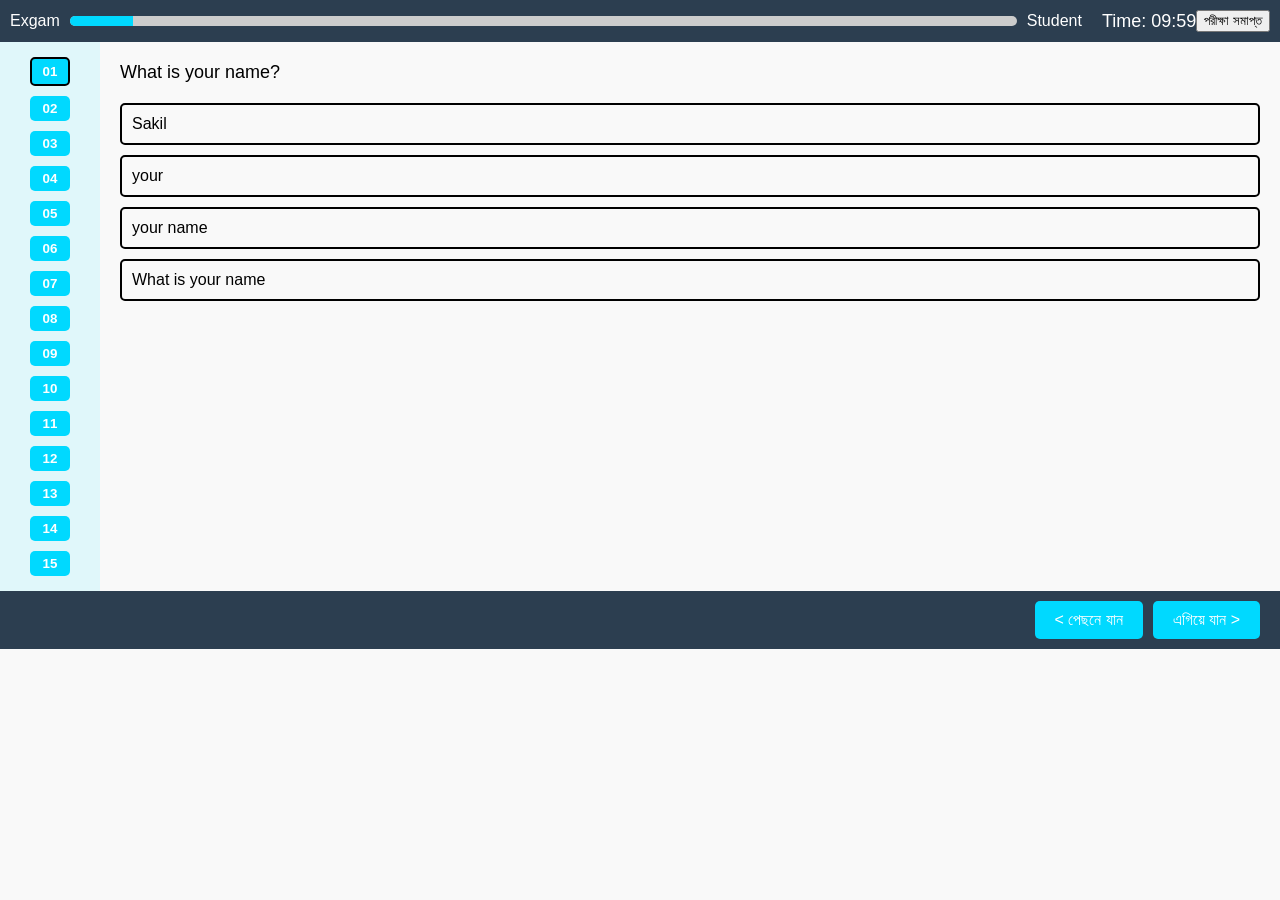
==== index.html @ feec3469 "Add files via upload" ====
<!DOCTYPE html>
<html lang="en">
<head>
  <meta charset="UTF-8" />
  <meta name="viewport" content="width=device-width, initial-scale=1.0"/>
  <title>Exam Interface</title>
  <link rel="stylesheet" href="css/style.css" />
</head>
<body>
  <header>
    <span>Exgam</span>
    <div class="progress-container">
      <div class="progress-bar" id="progressBar"></div>
    </div>
    <span>Student</span>
    <div class="timer" id="timer">Time: 10:00</div>
    <button class="finish-btn"> পরীক্ষা সমাপ্ত </button>
  </header>

  <div class="main">
    <div class="sidebar" id="questionNav"></div>
    <div class="content">
      <div class="question" id="questionText"></div>
      <img id="questionImage" class="question-image" src="" alt="" style="display: none;" />
      <div class="answer" id="answerBox"></div>
    </div>
  </div>

  <div class="footer">
    <button onclick="prevQuestion()"> < পেছনে যান </button>
    <button onclick="nextQuestion()"> এগিয়ে যান > </button>
  </div>

  <script src="js/script.js"></script>
</body>
</html>
---- css/style.css ----
body {
  font-family: Arial, sans-serif;
  background-color: #f9f9f9;
  margin: 0;
  padding: 0;
}
header {
  background-color: #2c3e50;
  color: white;
  padding: 10px;
  display: flex;
  justify-content: space-between;
  align-items: center;
}
.progress-container {
  flex: 1;
  margin: 0 10px;
  background: #ccc;
  height: 10px;
  border-radius: 5px;
  overflow: hidden;
}
.progress-bar {
  background: #00d9ff;
  height: 10px;
  width: 0%;
}
.main {
  display: flex;
}
.sidebar {
  background: #e0f7fa;
  padding: 10px;
  width: 80px;
  display: flex;
  flex-direction: column;
  align-items: center;
}
.sidebar button {
  width: 40px;
  margin: 5px 0;
  padding: 5px;
  border: none;
  background: #00d9ff;
  color: white;
  font-weight: bold;
  border-radius: 5px;
  cursor: pointer;
}
.sidebar button.answered {
  background: #000 !important;
  color: #fff;
}
.sidebar button.active {
  border: 2px solid #000;
}
.content {
  flex: 1;
  padding: 20px;
}
.question {
  font-size: 18px;
  margin-bottom: 20px;
}
.question-image {
  max-width: 100%;
  margin-bottom: 10px;
}
.answer {
  display: flex;
  flex-direction: column;
}
.option {
  margin-bottom: 10px;
  padding: 10px;
  font-size: 16px;
  border: 2px solid #000;
  cursor: pointer;
  border-radius: 5px;
}
.option.selected {
  border: 2px solid #FFD700;
  background-color: #fffce0;
}
.footer {
  display: flex;
  justify-content: flex-end;
  gap: 10px;
  padding: 10px 20px;
  background-color: #2c3e50;
}
.footer button {
  background-color: #00d9ff;
  border: none;
  padding: 10px 20px;
  font-size: 16px;
  color: white;
  border-radius: 5px;
  cursor: pointer;
}
.timer {
  margin-left: 20px;
  font-size: 18px;
}
img.option-img {
  max-width: 100px;
  height: auto;
}
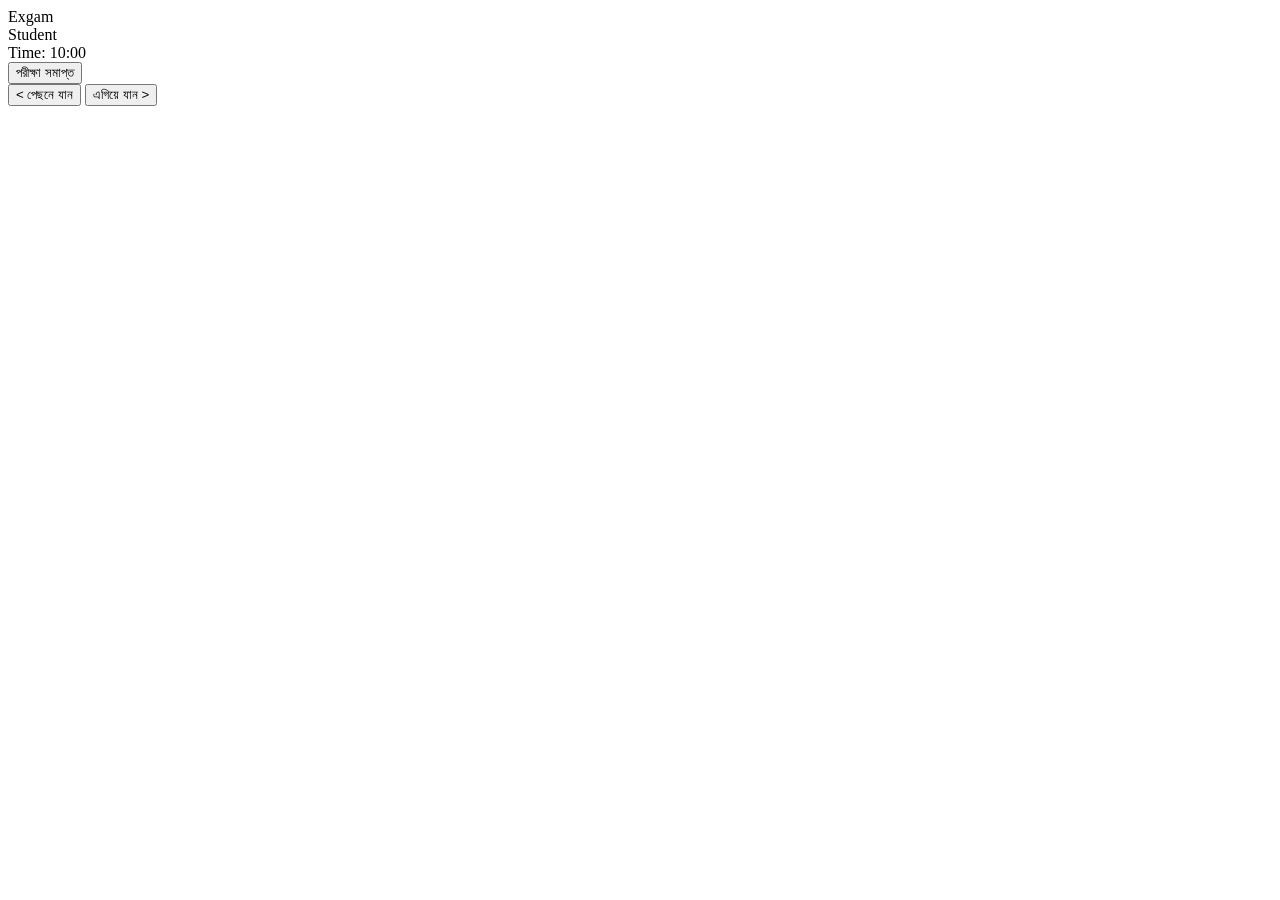
==== commit d65c1fa8: "Update index.html" ====
--- a/index.html
+++ b/index.html
@@ -4,7 +4,7 @@
   <meta charset="UTF-8" />
   <meta name="viewport" content="width=device-width, initial-scale=1.0"/>
   <title>Exam Interface</title>
-  <link rel="stylesheet" href="css/style.css" />
+  <link rel="stylesheet" href="css/style0.css" />
 </head>
 <body>
   <header>
@@ -31,6 +31,6 @@
     <button onclick="nextQuestion()"> এগিয়ে যান > </button>
   </div>
 
-  <script src="js/script.js"></script>
+  <script src="js/script0.js"></script>
 </body>
 </html>
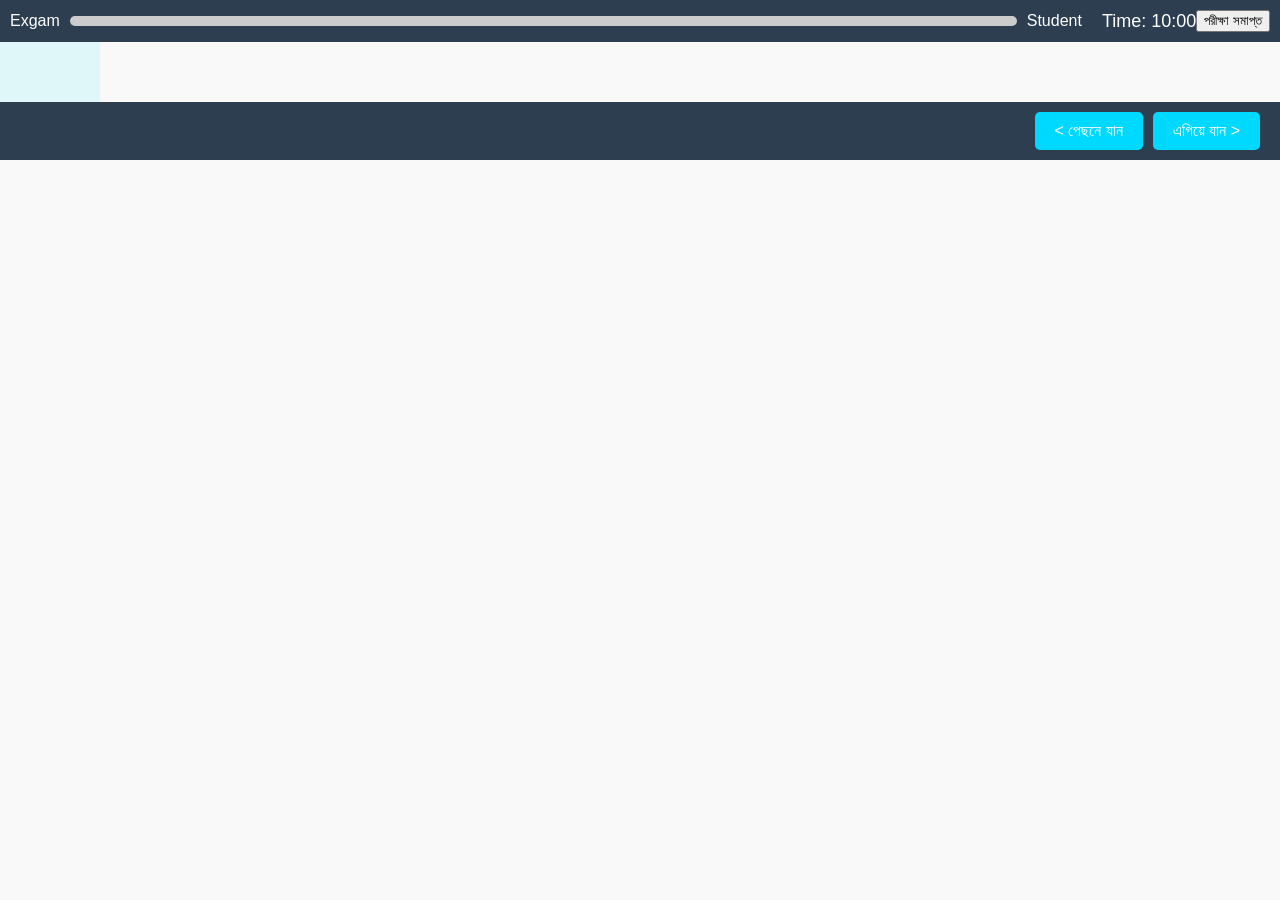
==== commit 23694f32: "Update index.html" ====
--- a/index.html
+++ b/index.html
@@ -4,7 +4,7 @@
   <meta charset="UTF-8" />
   <meta name="viewport" content="width=device-width, initial-scale=1.0"/>
   <title>Exam Interface</title>
-  <link rel="stylesheet" href="css/style0.css" />
+  <link rel="stylesheet" href="css/style.css" />
 </head>
 <body>
   <header>
--- a/css/style.css
+++ b/css/style.css
@@ -0,0 +1,108 @@
+body {
+  font-family: Arial, sans-serif;
+  background-color: #f9f9f9;
+  margin: 0;
+  padding: 0;
+}
+header {
+  background-color: #2c3e50;
+  color: white;
+  padding: 10px;
+  display: flex;
+  justify-content: space-between;
+  align-items: center;
+}
+.progress-container {
+  flex: 1;
+  margin: 0 10px;
+  background: #ccc;
+  height: 10px;
+  border-radius: 5px;
+  overflow: hidden;
+}
+.progress-bar {
+  background: #00d9ff;
+  height: 10px;
+  width: 0%;
+}
+.main {
+  display: flex;
+}
+.sidebar {
+  background: #e0f7fa;
+  padding: 10px;
+  width: 80px;
+  display: flex;
+  flex-direction: column;
+  align-items: center;
+}
+.sidebar button {
+  width: 40px;
+  margin: 5px 0;
+  padding: 5px;
+  border: none;
+  background: #00d9ff;
+  color: white;
+  font-weight: bold;
+  border-radius: 5px;
+  cursor: pointer;
+}
+.sidebar button.answered {
+  background: #000 !important;
+  color: #fff;
+}
+.sidebar button.active {
+  border: 2px solid #000;
+}
+.content {
+  flex: 1;
+  padding: 20px;
+}
+.question {
+  font-size: 18px;
+  margin-bottom: 20px;
+}
+.question-image {
+  max-width: 100%;
+  margin-bottom: 10px;
+}
+.answer {
+  display: flex;
+  flex-direction: column;
+}
+.option {
+  margin-bottom: 10px;
+  padding: 10px;
+  font-size: 16px;
+  border: 2px solid #000;
+  cursor: pointer;
+  border-radius: 5px;
+}
+.option.selected {
+  border: 2px solid #FFD700;
+  background-color: #fffce0;
+}
+.footer {
+  display: flex;
+  justify-content: flex-end;
+  gap: 10px;
+  padding: 10px 20px;
+  background-color: #2c3e50;
+}
+.footer button {
+  background-color: #00d9ff;
+  border: none;
+  padding: 10px 20px;
+  font-size: 16px;
+  color: white;
+  border-radius: 5px;
+  cursor: pointer;
+}
+.timer {
+  margin-left: 20px;
+  font-size: 18px;
+}
+img.option-img {
+  max-width: 100px;
+  height: auto;
+}
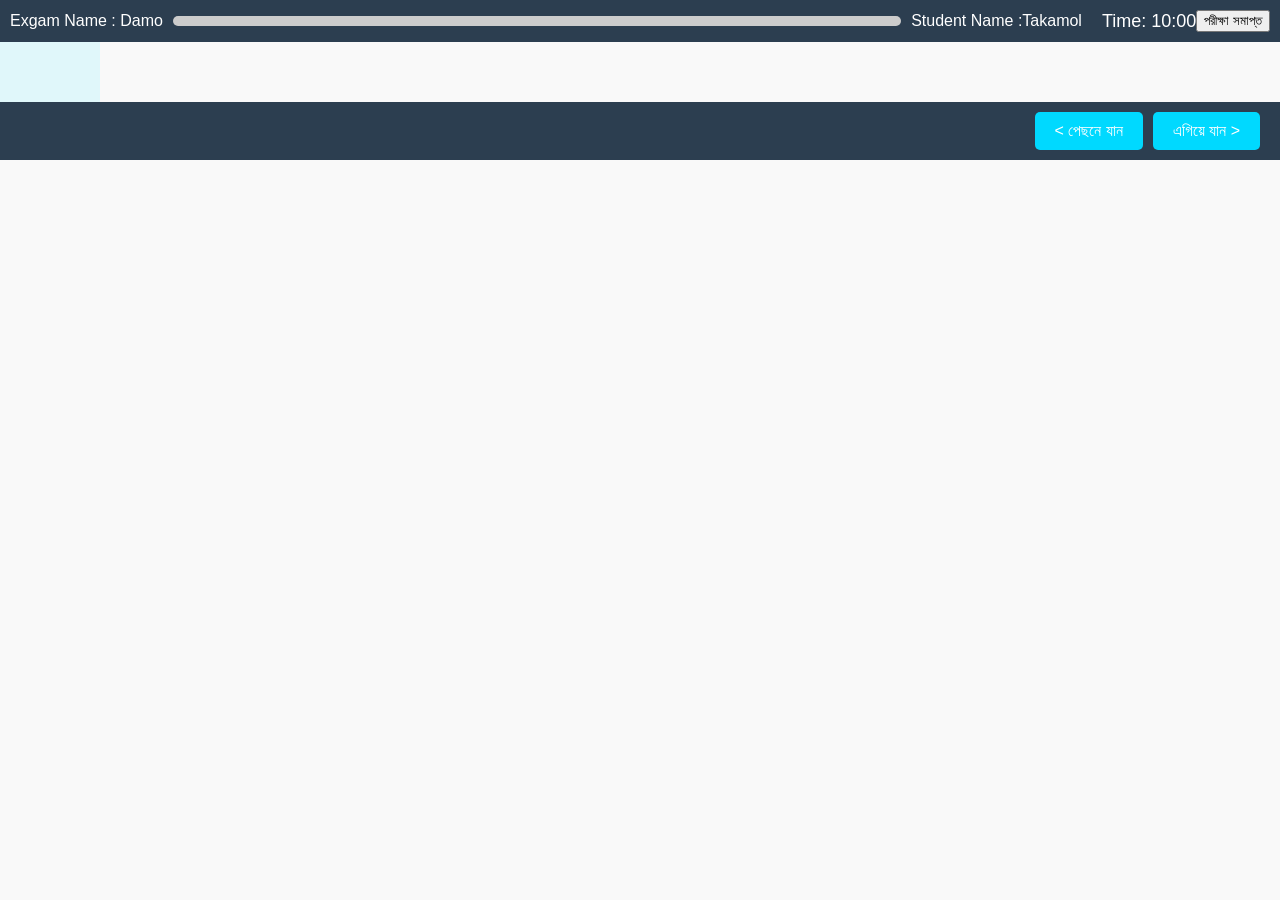
==== commit caa6081e: "Update index.html" ====
--- a/index.html
+++ b/index.html
@@ -8,11 +8,11 @@
 </head>
 <body>
   <header>
-    <span>Exgam</span>
+    <span>Exgam Name : Damo</span>
     <div class="progress-container">
       <div class="progress-bar" id="progressBar"></div>
     </div>
-    <span>Student</span>
+    <span>Student Name :Takamol</span>
     <div class="timer" id="timer">Time: 10:00</div>
     <button class="finish-btn"> পরীক্ষা সমাপ্ত </button>
   </header>
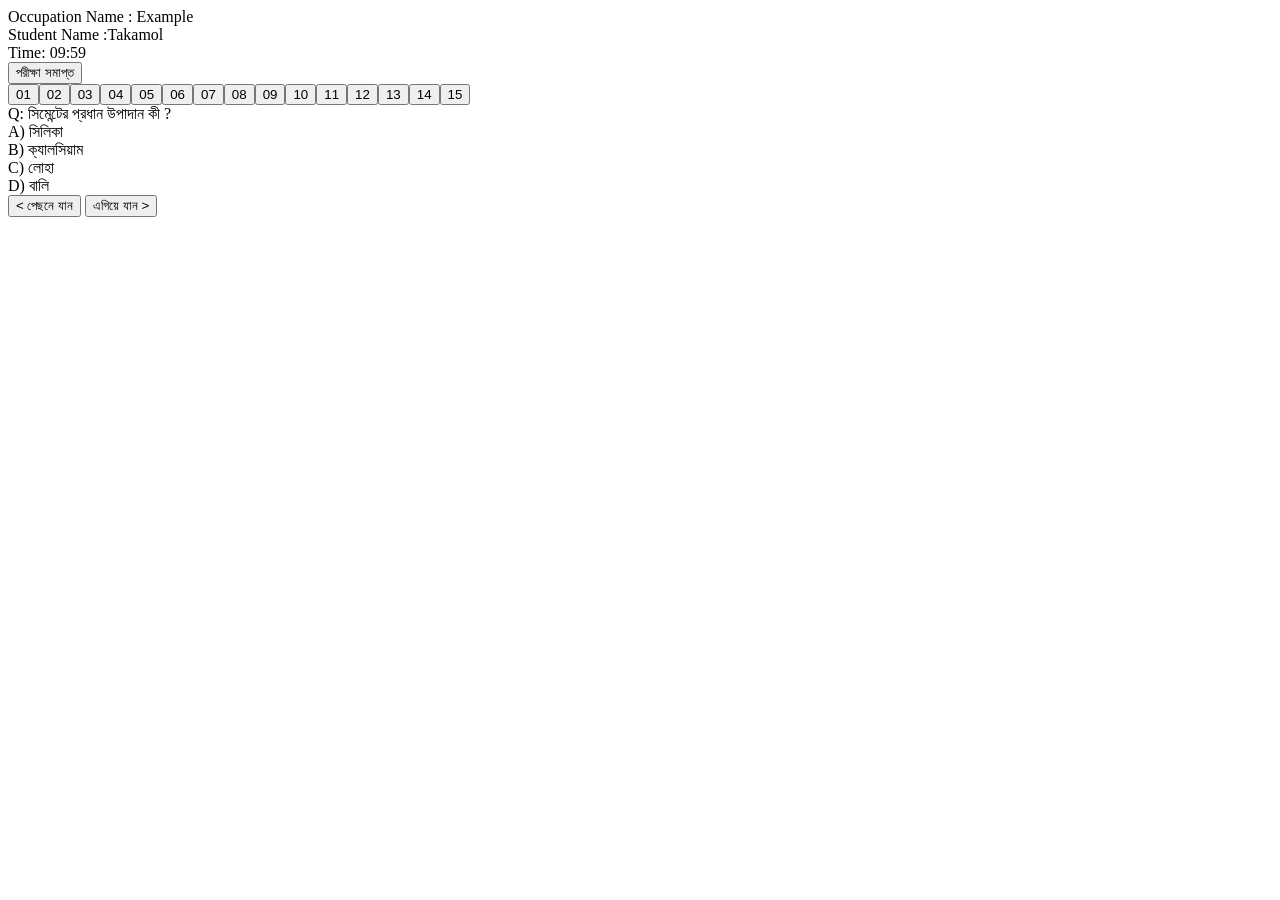
==== commit 9188e206: "Update index.html" ====
--- a/index.html
+++ b/index.html
@@ -4,11 +4,11 @@
   <meta charset="UTF-8" />
   <meta name="viewport" content="width=device-width, initial-scale=1.0"/>
   <title>Exam Interface</title>
-  <link rel="stylesheet" href="css/style.css" />
+  <link rel="stylesheet" href="css/style0.css" />
 </head>
 <body>
   <header>
-    <span>Exgam Name : Damo</span>
+    <span>Occupation Name : Example </span>
     <div class="progress-container">
       <div class="progress-bar" id="progressBar"></div>
     </div>
@@ -31,6 +31,6 @@
     <button onclick="nextQuestion()"> এগিয়ে যান > </button>
   </div>
 
-  <script src="js/script0.js"></script>
+  <script src="js/script.js"></script>
 </body>
 </html>
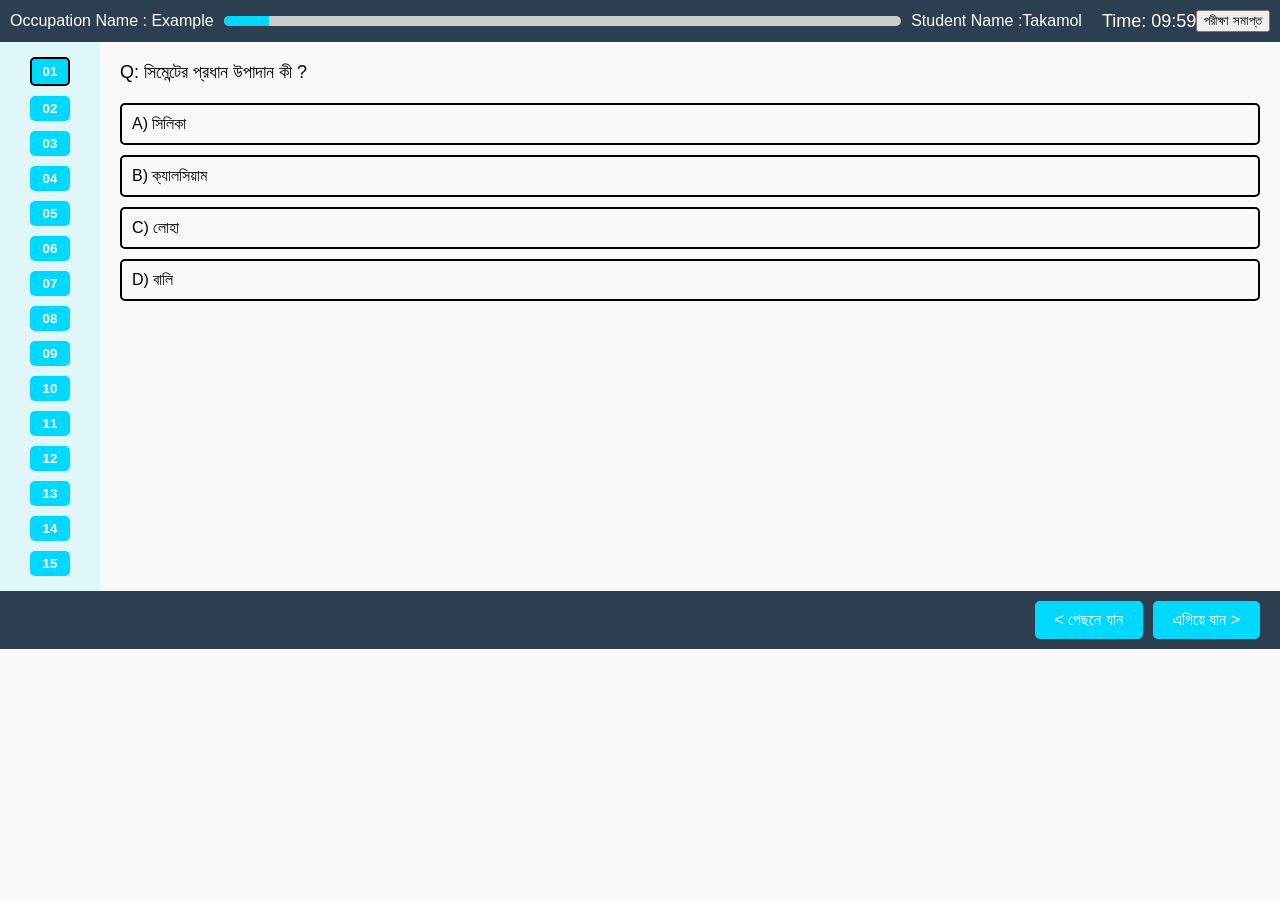
==== commit 79f29eeb: "Update index.html" ====
--- a/index.html
+++ b/index.html
@@ -4,7 +4,7 @@
   <meta charset="UTF-8" />
   <meta name="viewport" content="width=device-width, initial-scale=1.0"/>
   <title>Exam Interface</title>
-  <link rel="stylesheet" href="css/style0.css" />
+  <link rel="stylesheet" href="css/style.css" />
 </head>
 <body>
   <header>
--- a/css/style.css
+++ b/css/style.css
@@ -0,0 +1,108 @@
+body {
+  font-family: Arial, sans-serif;
+  background-color: #f9f9f9;
+  margin: 0;
+  padding: 0;
+}
+header {
+  background-color: #2c3e50;
+  color: white;
+  padding: 10px;
+  display: flex;
+  justify-content: space-between;
+  align-items: center;
+}
+.progress-container {
+  flex: 1;
+  margin: 0 10px;
+  background: #ccc;
+  height: 10px;
+  border-radius: 5px;
+  overflow: hidden;
+}
+.progress-bar {
+  background: #00d9ff;
+  height: 10px;
+  width: 0%;
+}
+.main {
+  display: flex;
+}
+.sidebar {
+  background: #e0f7fa;
+  padding: 10px;
+  width: 80px;
+  display: flex;
+  flex-direction: column;
+  align-items: center;
+}
+.sidebar button {
+  width: 40px;
+  margin: 5px 0;
+  padding: 5px;
+  border: none;
+  background: #00d9ff;
+  color: white;
+  font-weight: bold;
+  border-radius: 5px;
+  cursor: pointer;
+}
+.sidebar button.answered {
+  background: #000 !important;
+  color: #fff;
+}
+.sidebar button.active {
+  border: 2px solid #000;
+}
+.content {
+  flex: 1;
+  padding: 20px;
+}
+.question {
+  font-size: 18px;
+  margin-bottom: 20px;
+}
+.question-image {
+  max-width: 100%;
+  margin-bottom: 10px;
+}
+.answer {
+  display: flex;
+  flex-direction: column;
+}
+.option {
+  margin-bottom: 10px;
+  padding: 10px;
+  font-size: 16px;
+  border: 2px solid #000;
+  cursor: pointer;
+  border-radius: 5px;
+}
+.option.selected {
+  border: 2px solid #FFD700;
+  background-color: #fffce0;
+}
+.footer {
+  display: flex;
+  justify-content: flex-end;
+  gap: 10px;
+  padding: 10px 20px;
+  background-color: #2c3e50;
+}
+.footer button {
+  background-color: #00d9ff;
+  border: none;
+  padding: 10px 20px;
+  font-size: 16px;
+  color: white;
+  border-radius: 5px;
+  cursor: pointer;
+}
+.timer {
+  margin-left: 20px;
+  font-size: 18px;
+}
+img.option-img {
+  max-width: 100px;
+  height: auto;
+}
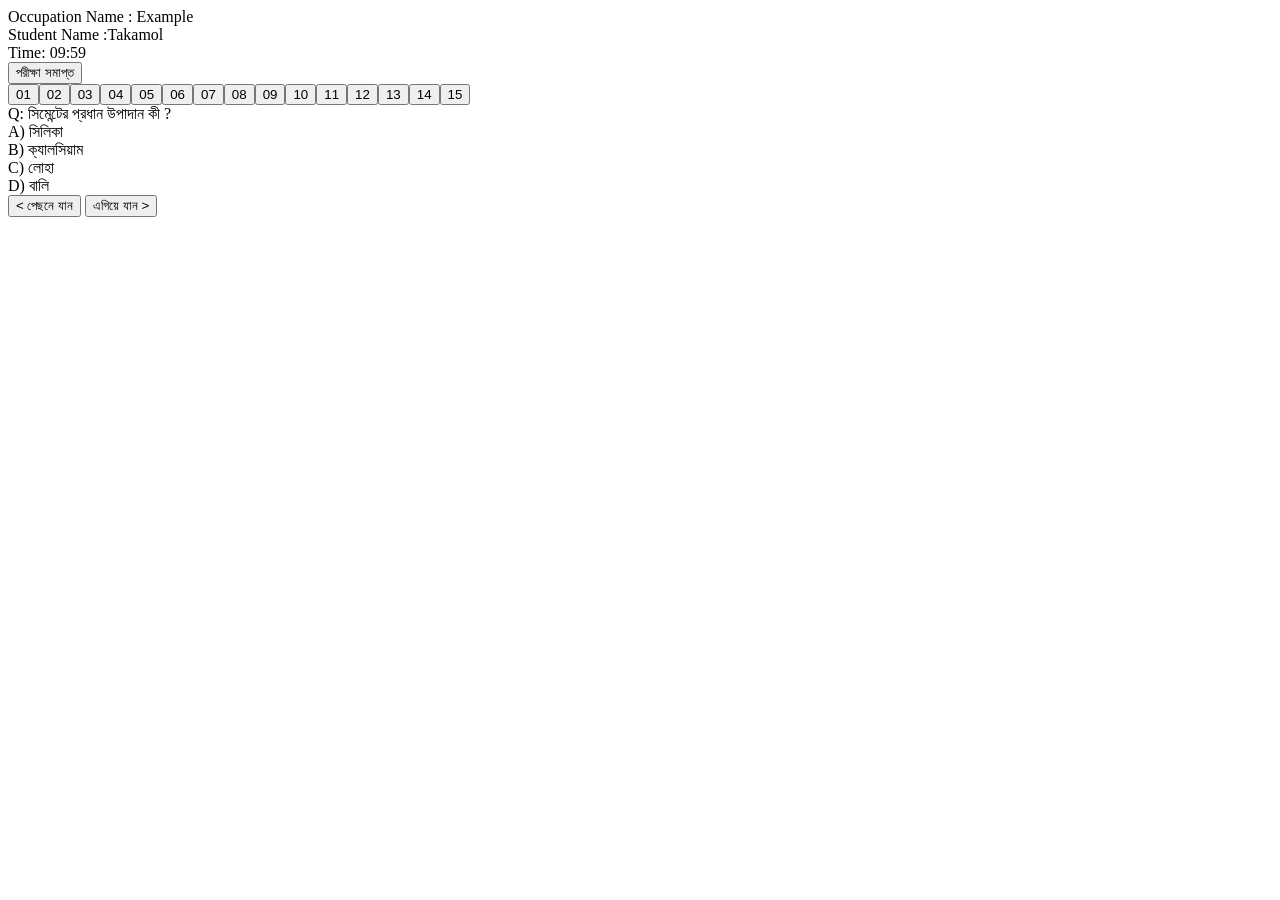
==== commit 121c14ad: "Update index.html" ====
--- a/index.html
+++ b/index.html
@@ -4,7 +4,7 @@
   <meta charset="UTF-8" />
   <meta name="viewport" content="width=device-width, initial-scale=1.0"/>
   <title>Exam Interface</title>
-  <link rel="stylesheet" href="css/style.css" />
+  <link rel="stylesheet" href="css/style0.css" />
 </head>
 <body>
   <header>
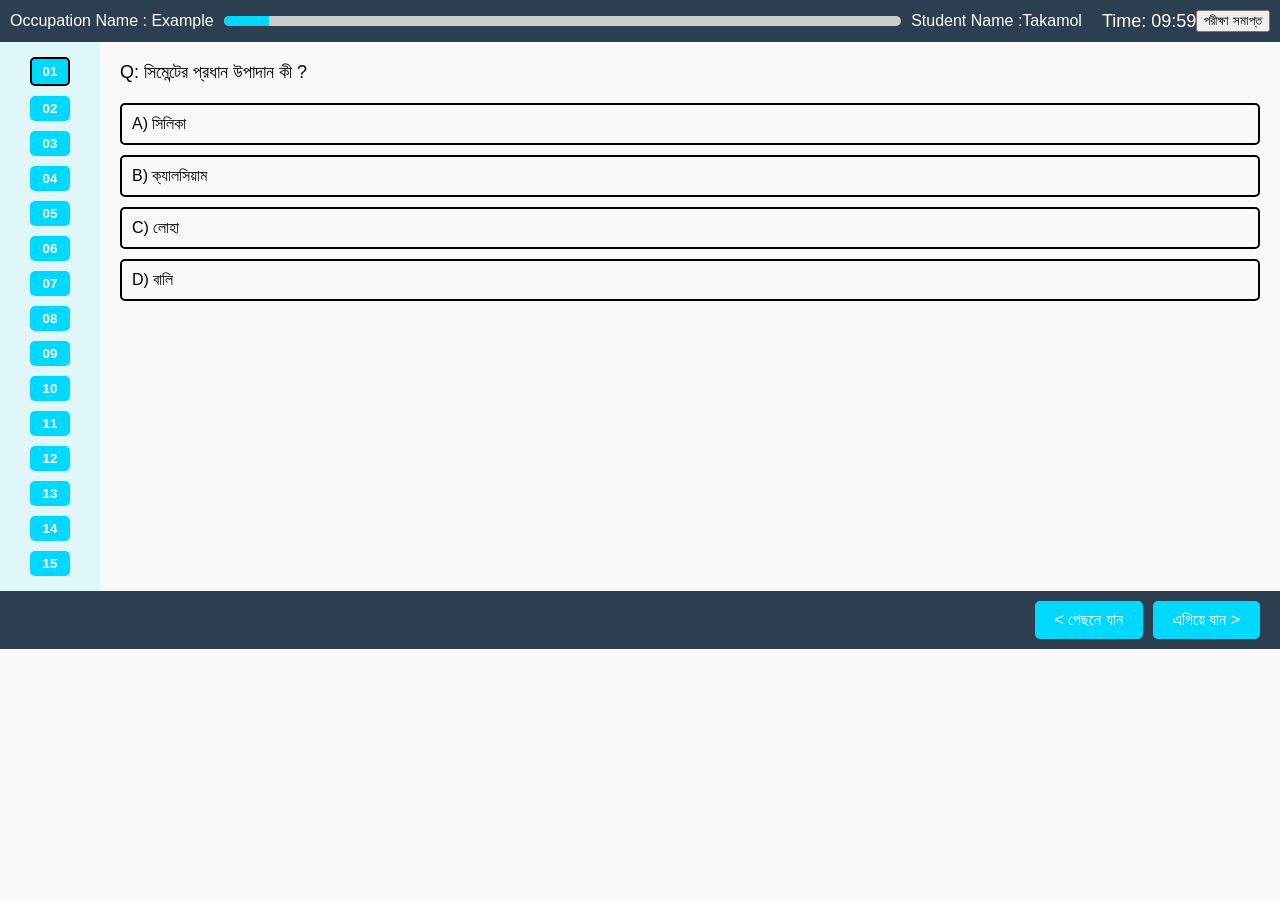
==== commit ae7a367a: "Update index.html" ====
--- a/index.html
+++ b/index.html
@@ -4,7 +4,7 @@
   <meta charset="UTF-8" />
   <meta name="viewport" content="width=device-width, initial-scale=1.0"/>
   <title>Exam Interface</title>
-  <link rel="stylesheet" href="css/style0.css" />
+  <link rel="stylesheet" href="css/style.css" />
 </head>
 <body>
   <header>
--- a/css/style.css
+++ b/css/style.css
@@ -0,0 +1,108 @@
+body {
+  font-family: Arial, sans-serif;
+  background-color: #f9f9f9;
+  margin: 0;
+  padding: 0;
+}
+header {
+  background-color: #2c3e50;
+  color: white;
+  padding: 10px;
+  display: flex;
+  justify-content: space-between;
+  align-items: center;
+}
+.progress-container {
+  flex: 1;
+  margin: 0 10px;
+  background: #ccc;
+  height: 10px;
+  border-radius: 5px;
+  overflow: hidden;
+}
+.progress-bar {
+  background: #00d9ff;
+  height: 10px;
+  width: 0%;
+}
+.main {
+  display: flex;
+}
+.sidebar {
+  background: #e0f7fa;
+  padding: 10px;
+  width: 80px;
+  display: flex;
+  flex-direction: column;
+  align-items: center;
+}
+.sidebar button {
+  width: 40px;
+  margin: 5px 0;
+  padding: 5px;
+  border: none;
+  background: #00d9ff;
+  color: white;
+  font-weight: bold;
+  border-radius: 5px;
+  cursor: pointer;
+}
+.sidebar button.answered {
+  background: #000 !important;
+  color: #fff;
+}
+.sidebar button.active {
+  border: 2px solid #000;
+}
+.content {
+  flex: 1;
+  padding: 20px;
+}
+.question {
+  font-size: 18px;
+  margin-bottom: 20px;
+}
+.question-image {
+  max-width: 100%;
+  margin-bottom: 10px;
+}
+.answer {
+  display: flex;
+  flex-direction: column;
+}
+.option {
+  margin-bottom: 10px;
+  padding: 10px;
+  font-size: 16px;
+  border: 2px solid #000;
+  cursor: pointer;
+  border-radius: 5px;
+}
+.option.selected {
+  border: 2px solid #FFD700;
+  background-color: #fffce0;
+}
+.footer {
+  display: flex;
+  justify-content: flex-end;
+  gap: 10px;
+  padding: 10px 20px;
+  background-color: #2c3e50;
+}
+.footer button {
+  background-color: #00d9ff;
+  border: none;
+  padding: 10px 20px;
+  font-size: 16px;
+  color: white;
+  border-radius: 5px;
+  cursor: pointer;
+}
+.timer {
+  margin-left: 20px;
+  font-size: 18px;
+}
+img.option-img {
+  max-width: 100px;
+  height: auto;
+}
